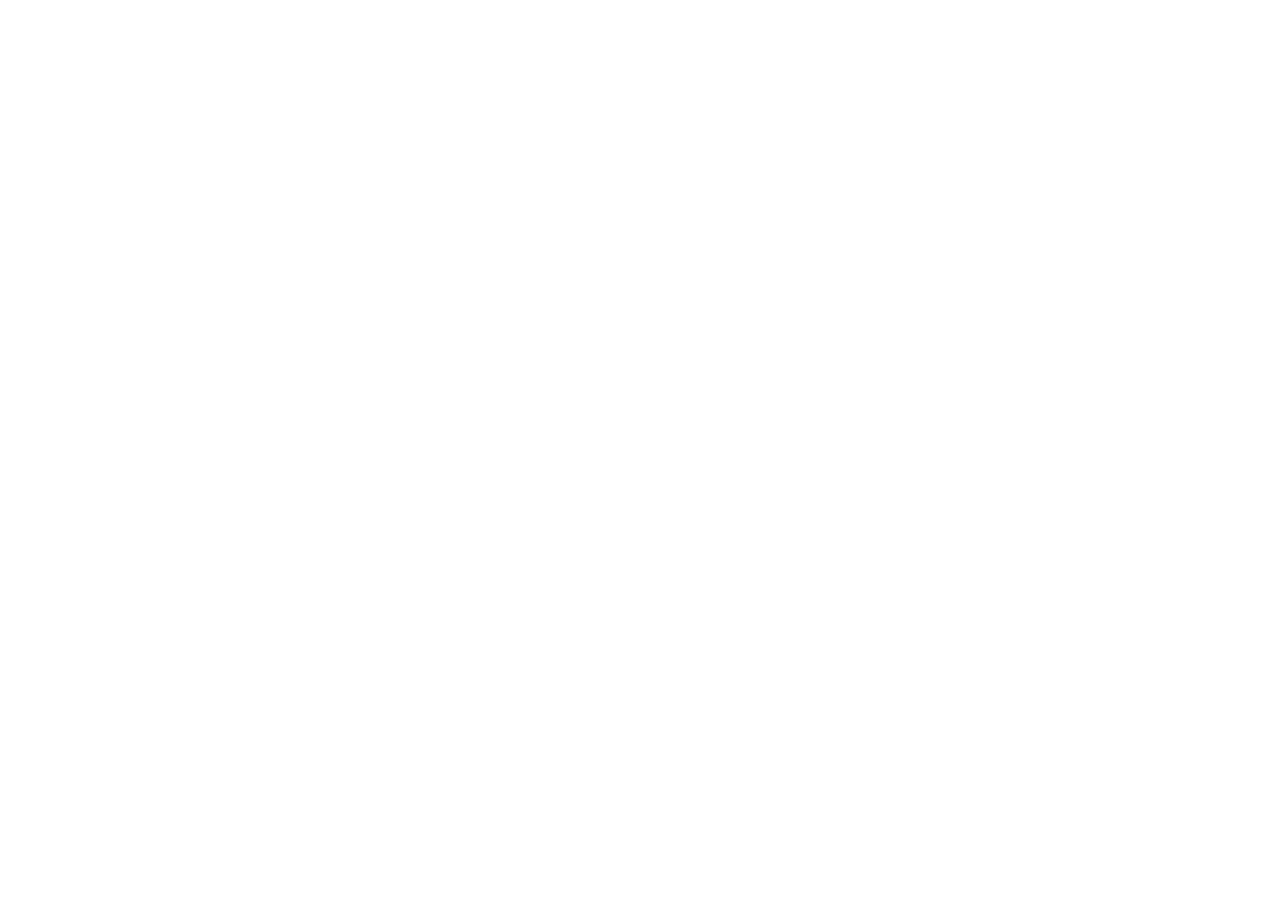
==== about.html @ b6c13cb3 "Intial commit" ====
<!DOCTYPE html>
<html lang="en">
<head>
    <meta charset="UTF-8">
    <meta name="viewport" content="width=device-width, initial-scale=1.0">
    <title>Document</title>
</head>
<body>
    
</body>
</html>
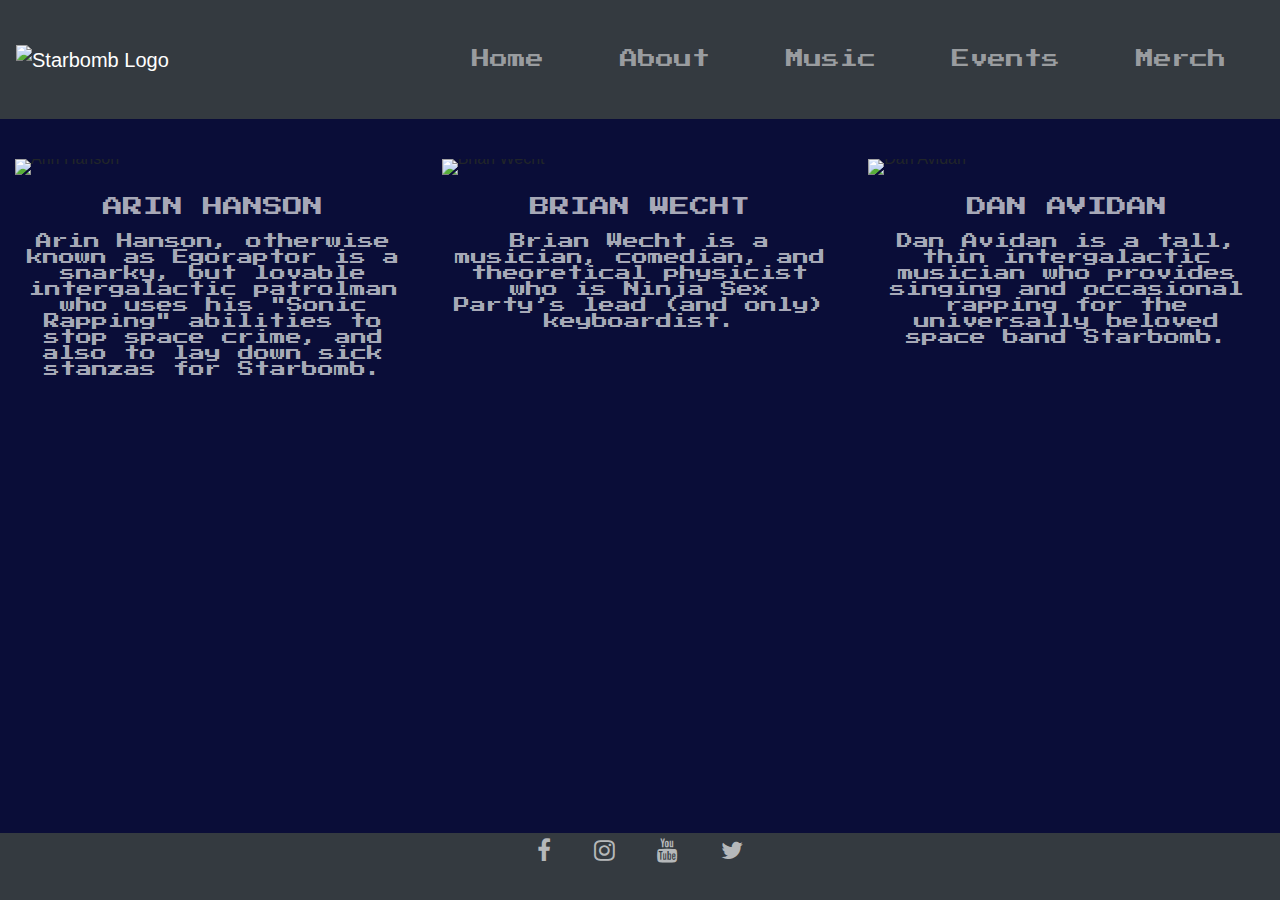
==== commit 1324739b: "Responsive elements refind for index,about,music and event pages for desktop, tablet and mobile disp" ====
--- a/about.html
+++ b/about.html
@@ -3,9 +3,83 @@
 <head>
     <meta charset="UTF-8">
     <meta name="viewport" content="width=device-width, initial-scale=1.0">
-    <title>Document</title>
+    <link rel="stylesheet" href="https://maxcdn.bootstrapcdn.com/bootstrap/4.2.1/css/bootstrap.min.css"/>  
+    <link href="https://maxcdn.bootstrapcdn.com/font-awesome/4.6.3/css/font-awesome.min.css" rel="stylesheet" type="text/css">
+    <link rel="stylesheet" href="assets/css/style.css"> 
+    <title>Starbomb - About</title>
 </head>
+
 <body>
-    
+
+<!-- Top navigation bar with links and band logo -->
+<nav class="navbar navbar-dark bg-dark navbar-expand-md sticky-top " >
+    <a class="navbar-brand"  href="index.html"> <img src="assets/images/starbomb-logo-2.png" alt="Starbomb Logo" style="width:144px;height:117px;"></a>
+    <button class="navbar-toggler" data-toggle="collapse" data-target="#navMenu"><span class="navbar-toggler-icon"></span></button>
+    <div class="collapse navbar-collapse " id="navMenu">  
+        <ul class="navbar-nav ml-auto">
+            <li class="nav-item "> <a class="nav-link" href="index.html"> Home </a> </li>
+	        <li class="nav-item"> <a class="nav-link" href="about.html"> About </a> </li>
+	        <li class="nav-item"> <a class="nav-link" href="music.html"> Music </a> </li>
+	        <li class="nav-item"> <a class="nav-link" href="events.html"> Events </a> </li>
+	        <li class="nav-item"> <a class="nav-link" href="merch.html"> Merch </a> </li>
+        </ul>
+    </div>     
+</nav>
+
+<!--About Sections-->
+<section class="container-fluid buffer">
+    <div class="row" id="about-photo">
+
+        <div class="col-sm-4"> 
+            <img src="assets/images/members-arin.jpg" alt="Arin Hanson">
+            
+            <h5 class="title-name">ARIN HANSON</h5>
+            
+            <p class="about-text">Arin Hanson, otherwise known as Egoraptor is a snarky, but lovable intergalactic patrolman who uses his "Sonic Rapping" abilities to stop space crime, and also to lay down sick stanzas for Starbomb.</p>
+         
+        </div>
+
+        <div class="col-sm-4"> 
+            <img src="assets/images/members-brian.jpg" alt="Brian Wecht">
+            
+            <h5 class="title-name">BRIAN WECHT</h5>
+            
+            <p class="about-text">Brian Wecht is a musician, comedian, and theoretical physicist who is Ninja Sex Party’s lead (and only) keyboardist.</p>
+            
+        </div>
+
+        <div class="col-sm-4"> 
+            <img src="assets/images/members-dan.jpg" alt="Dan Avidan">
+            
+            <h5 class="title-name">DAN AVIDAN</h5>
+      
+            <p class="about-text">Dan Avidan is a tall, thin intergalactic musician who provides singing and occasional rapping for the universally beloved space band Starbomb.</p>
+            
+        </div>
+
+    </div>
+</section>
+
+<!-- Footer navbar w/ social links -->
+<footer >
+
+<ul class=" list-inline social-links mx-auto">
+    <li class="list-inline-item nav-item"><a class="nav-item" target="_blank" href="https://www.facebook.com/starbombband/"><i class="fa fa-facebook" aria-hidden="true" ></i>
+        <span class="sr-only">Facebook</span></a></li>
+    <li class="list-inline-item nav-item"><a target="_blank" href="https://www.instagram.com/starbombband/"><i class="fa fa-instagram" aria-hidden="true" ></i>
+        <span class="sr-only">Instagram</span></a></li>
+    <li class="list-inline-item nav-item"><a target="_blank" href="https://www.youtube.com/user/egoraptor"><i class="fa fa-youtube" aria-hidden="true" ></i>
+        <span class="sr-only">YouTube</span></a></li>
+    <li class="list-inline-item nav-item"><a target="_blank" href="https://twitter.com/starbomb"><i class="fa fa-twitter" aria-hidden="true" ></i>
+        <span class="sr-only">Twitter</span></a></li>
+</ul>
+
+</footer>
+
+
+<!-- Javascript import for bootstrap elements -->
+<script src="https://code.jquery.com/jquery-3.5.1.slim.min.js" integrity="sha384-DfXdz2htPH0lsSSs5nCTpuj/zy4C+OGpamoFVy38MVBnE+IbbVYUew+OrCXaRkfj" crossorigin="anonymous"></script>
+<script src="https://cdn.jsdelivr.net/npm/bootstrap@4.5.3/dist/js/bootstrap.bundle.min.js" integrity="sha384-ho+j7jyWK8fNQe+A12Hb8AhRq26LrZ/JpcUGGOn+Y7RsweNrtN/tE3MoK7ZeZDyx" crossorigin="anonymous"></script>
 </body>
+
 </html>--- a/assets/css/style.css
+++ b/assets/css/style.css
@@ -0,0 +1,253 @@
+@import url('https://fonts.googleapis.com/css2?family=Press+Start+2P&display=swap');
+
+/* Navbar styling */
+.nav-link {
+    font-family: 'Press Start 2P', cursive , sans-serif;
+    margin: 30px 30px;
+    font-size: large;
+}
+
+/* Body styling */
+html body {
+    background-color:#0a0d38;
+}
+
+.title-name{
+    font-family: 'Press Start 2P', cursive , sans-serif;
+    color: #fafafaad;
+    text-align: center;
+    padding: 20px;
+    height: 10%;
+}
+
+.about-text{
+    line-height: 1;
+    font-family: 'Press Start 2P', cursive , sans-serif;
+    color: #fafafaad;
+    text-align: center;
+    word-spacing: 1px;
+    display: inline-block;
+    margin:10px;
+}
+
+/* Footer styling */
+footer {
+    position:fixed;
+    clear: both;
+    left: 0;
+    bottom: 0;
+    width: 100%;
+    background-color:#343a40;
+    text-align: center;
+}
+
+/*Link Styling*/
+.social-links {
+    padding-bottom: 15px;
+}
+
+.social-links li a {
+    margin:15px;
+    font-size: x-large;
+    color: #fafafaad;
+}
+
+#music-links a{
+    display: flex;
+    justify-content: center;
+    font-family: 'Press Start 2P', cursive , sans-serif;
+    margin:70px;
+    font-size: x-large;
+    color: #fafafaad;
+}
+
+#music-links a i {
+    margin: 10px;
+    font-size: xxl;
+    
+}
+
+/* Home Gallery styling*/
+#gallery{
+    clear: both;
+    column-count: 3;
+    line-height: 1;
+    padding-bottom: 4%;
+}
+
+#gallery img{
+    margin: 10px;
+    width: 100%;
+    height: 100%;
+
+}
+
+/* About Gallery styling*/
+#about-photo{
+    clear: both;
+    column-count: 3;
+    line-height: 0;
+    column-gap: 0;
+
+}
+
+#about-photo img{
+    clear: both;
+    margin-top: 10px;
+    width: 100%;
+    height: 60%;
+}
+
+#music-video{
+    padding-top: 35px;
+    padding-bottom: 35px;
+}
+
+/*Form Styling*/
+.form-text{
+    text-align: center;
+    font-family: 'Press Start 2P', cursive , sans-serif;
+    color: #fafafaad;
+    padding-top: 30px;
+
+}
+
+.buffer{ 
+    clear: both;
+    margin-top:30px;
+    margin-bottom: 30px;
+}
+
+.form-layout{
+    height: 80%;
+    width: 60%;
+    margin-right: 20%;
+    margin-left: 20%;
+    padding-bottom:5%;
+}
+
+/*Merch page styling*/
+.merch-image{
+    max-width: 60%;
+} 
+
+/*Merch select styling*/
+
+select, .buy-button {
+display: inline-block;
+font-size: medium;
+font-family: 'Press Start 2P', cursive , sans-serif;
+color: #000000;
+width:20%;
+max-width:20%;
+box-sizing: border-box;
+border: 1px solid #aaa;
+border-radius: .5em;
+-moz-appearance: none;
+-webkit-appearance: none;
+appearance: none;
+}
+
+
+/*Screensize response*/
+
+@media screen and (min-width: 770px){
+
+#merch-layout{
+    column-count: 6;
+}
+
+}
+
+@media screen and (max-width:769px) {
+#gallery {
+    column-count: 3;
+    margin: 20px;
+    display: inline-block;
+}
+
+#gallery img{
+    margin: 10px;
+    width: 100%;
+    height: 100%;
+
+}
+
+#music-video{
+    column-count: 2;
+}
+
+#music-video iframe {
+    height: 70%;
+    padding-bottom: 10px;
+}
+
+.form-layout{
+    height: 80%;
+    width: 60%;
+    margin-right: 20%;
+    margin-left: 20%;
+    padding-bottom:7%;
+}
+
+
+#merch-layout{
+    column-count: 2;
+}
+
+
+
+/*select{
+    column-count: 1;
+}*/
+
+.about-text{
+    margin-bottom: 10px;
+}
+
+
+
+
+}
+
+@media screen and (max-width:480px) {
+#gallery {
+    column-count: 1;
+    margin-left: 10px;
+    display: inline-block;
+    padding-bottom: 20%;
+}
+
+#gallery img{
+    margin: 10px;
+    width: 100%;
+    height: 100%;
+
+}
+
+.about-text{
+    padding-bottom: 20%;
+}
+
+#music-video{
+    column-count: 1;
+}
+
+#music-video iframe {
+    height: 70%;
+    padding-bottom: 10px;
+}
+
+.form-layout{
+    height: 80%;
+    width: 60%;
+    margin-right: 20%;
+    margin-left: 20%;
+    padding-bottom:15%;
+}
+
+#merch-layout{
+    column-count: 2;
+}
+
+}
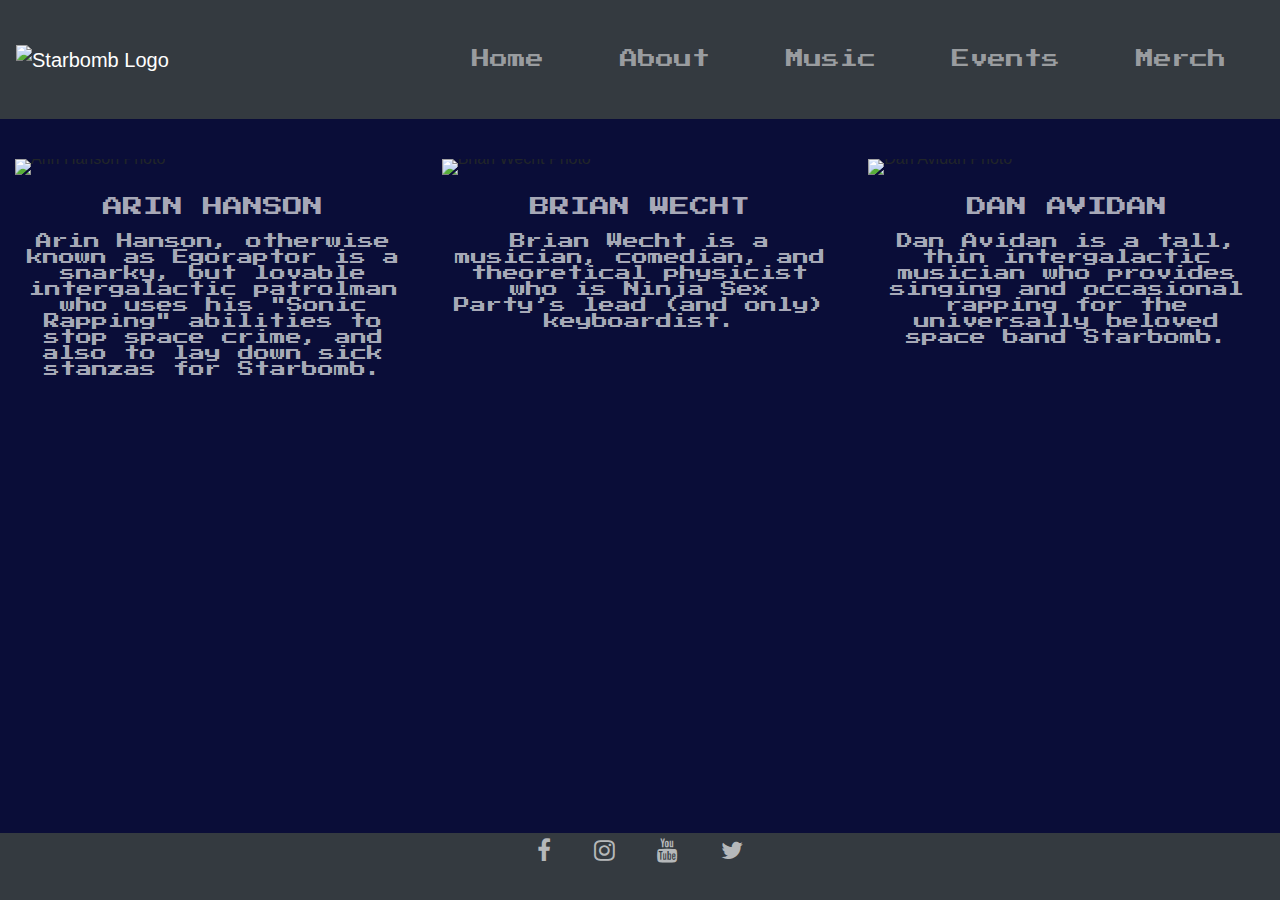
==== commit 91e2b19c: "All pages formatted for ease of updating, all pages validated with external validator, readme update" ====
--- a/about.html
+++ b/about.html
@@ -31,7 +31,7 @@
     <div class="row" id="about-photo">
 
         <div class="col-sm-4"> 
-            <img src="assets/images/members-arin.jpg" alt="Arin Hanson">
+            <img src="assets/images/members-arin.jpg" alt="Arin Hanson Photo">
             
             <h5 class="title-name">ARIN HANSON</h5>
             
@@ -40,7 +40,7 @@
         </div>
 
         <div class="col-sm-4"> 
-            <img src="assets/images/members-brian.jpg" alt="Brian Wecht">
+            <img src="assets/images/members-brian.jpg" alt="Brian Wecht Photo">
             
             <h5 class="title-name">BRIAN WECHT</h5>
             
@@ -49,7 +49,7 @@
         </div>
 
         <div class="col-sm-4"> 
-            <img src="assets/images/members-dan.jpg" alt="Dan Avidan">
+            <img src="assets/images/members-dan.jpg" alt="Dan Avidan Photo">
             
             <h5 class="title-name">DAN AVIDAN</h5>
       
@@ -60,7 +60,7 @@
     </div>
 </section>
 
-<!-- Footer navbar w/ social links -->
+<!-- Footer w/ social links -->
 <footer >
 
 <ul class=" list-inline social-links mx-auto">
@@ -76,7 +76,6 @@
 
 </footer>
 
-
 <!-- Javascript import for bootstrap elements -->
 <script src="https://code.jquery.com/jquery-3.5.1.slim.min.js" integrity="sha384-DfXdz2htPH0lsSSs5nCTpuj/zy4C+OGpamoFVy38MVBnE+IbbVYUew+OrCXaRkfj" crossorigin="anonymous"></script>
 <script src="https://cdn.jsdelivr.net/npm/bootstrap@4.5.3/dist/js/bootstrap.bundle.min.js" integrity="sha384-ho+j7jyWK8fNQe+A12Hb8AhRq26LrZ/JpcUGGOn+Y7RsweNrtN/tE3MoK7ZeZDyx" crossorigin="anonymous"></script>
--- a/assets/css/style.css
+++ b/assets/css/style.css
@@ -1,4 +1,14 @@
 @import url('https://fonts.googleapis.com/css2?family=Press+Start+2P&display=swap');
+/*General*/
+html body {
+    background-color:#0a0d38;
+}
+
+.buffer{ 
+    clear: both;
+    margin-top:30px;
+    margin-bottom: 30px;
+}
 
 /* Navbar styling */
 .nav-link {
@@ -7,11 +17,7 @@
     font-size: large;
 }
 
-/* Body styling */
-html body {
-    background-color:#0a0d38;
-}
-
+/* text styling */
 .title-name{
     font-family: 'Press Start 2P', cursive , sans-serif;
     color: #fafafaad;
@@ -79,7 +85,6 @@
     margin: 10px;
     width: 100%;
     height: 100%;
-
 }
 
 /* About Gallery styling*/
@@ -88,7 +93,6 @@
     column-count: 3;
     line-height: 0;
     column-gap: 0;
-
 }
 
 #about-photo img{
@@ -98,6 +102,7 @@
     height: 60%;
 }
 
+/*Video Styling */
 #music-video{
     padding-top: 35px;
     padding-bottom: 35px;
@@ -109,13 +114,6 @@
     font-family: 'Press Start 2P', cursive , sans-serif;
     color: #fafafaad;
     padding-top: 30px;
-
-}
-
-.buffer{ 
-    clear: both;
-    margin-top:30px;
-    margin-bottom: 30px;
 }
 
 .form-layout{
@@ -128,18 +126,21 @@
 
 /*Merch page styling*/
 .merch-image{
-    max-width: 60%;
+    height: 100%;
+    width: 100%;  
 } 
 
-/*Merch select styling*/
-
 select, .buy-button {
-display: inline-block;
+display:table-row;
 font-size: medium;
 font-family: 'Press Start 2P', cursive , sans-serif;
 color: #000000;
-width:20%;
-max-width:20%;
+height: 20%;
+width: 20%;
+margin-top:10%;
+margin-right: 40%;
+margin-left: 40%;
+padding-bottom:5%;
 box-sizing: border-box;
 border: 1px solid #aaa;
 border-radius: .5em;
@@ -151,14 +152,16 @@
 
 /*Screensize response*/
 
+
+/* Desktop response */
 @media screen and (min-width: 770px){
 
 #merch-layout{
-    column-count: 6;
-}
-
-}
-
+    column-count: 4;
+}
+}
+
+/* Tablet Response */
 @media screen and (max-width:769px) {
 #gallery {
     column-count: 3;
@@ -170,7 +173,6 @@
     margin: 10px;
     width: 100%;
     height: 100%;
-
 }
 
 #music-video{
@@ -190,26 +192,16 @@
     padding-bottom:7%;
 }
 
-
 #merch-layout{
-    column-count: 2;
-}
-
-
-
-/*select{
-    column-count: 1;
-}*/
+    column-count: 6;
+}
 
 .about-text{
     margin-bottom: 10px;
 }
-
-
-
-
-}
-
+}
+
+/* Mobile Response */
 @media screen and (max-width:480px) {
 #gallery {
     column-count: 1;
@@ -222,7 +214,6 @@
     margin: 10px;
     width: 100%;
     height: 100%;
-
 }
 
 .about-text{
@@ -247,7 +238,6 @@
 }
 
 #merch-layout{
-    column-count: 2;
-}
-
-}
+    column-count: 8;
+}
+}
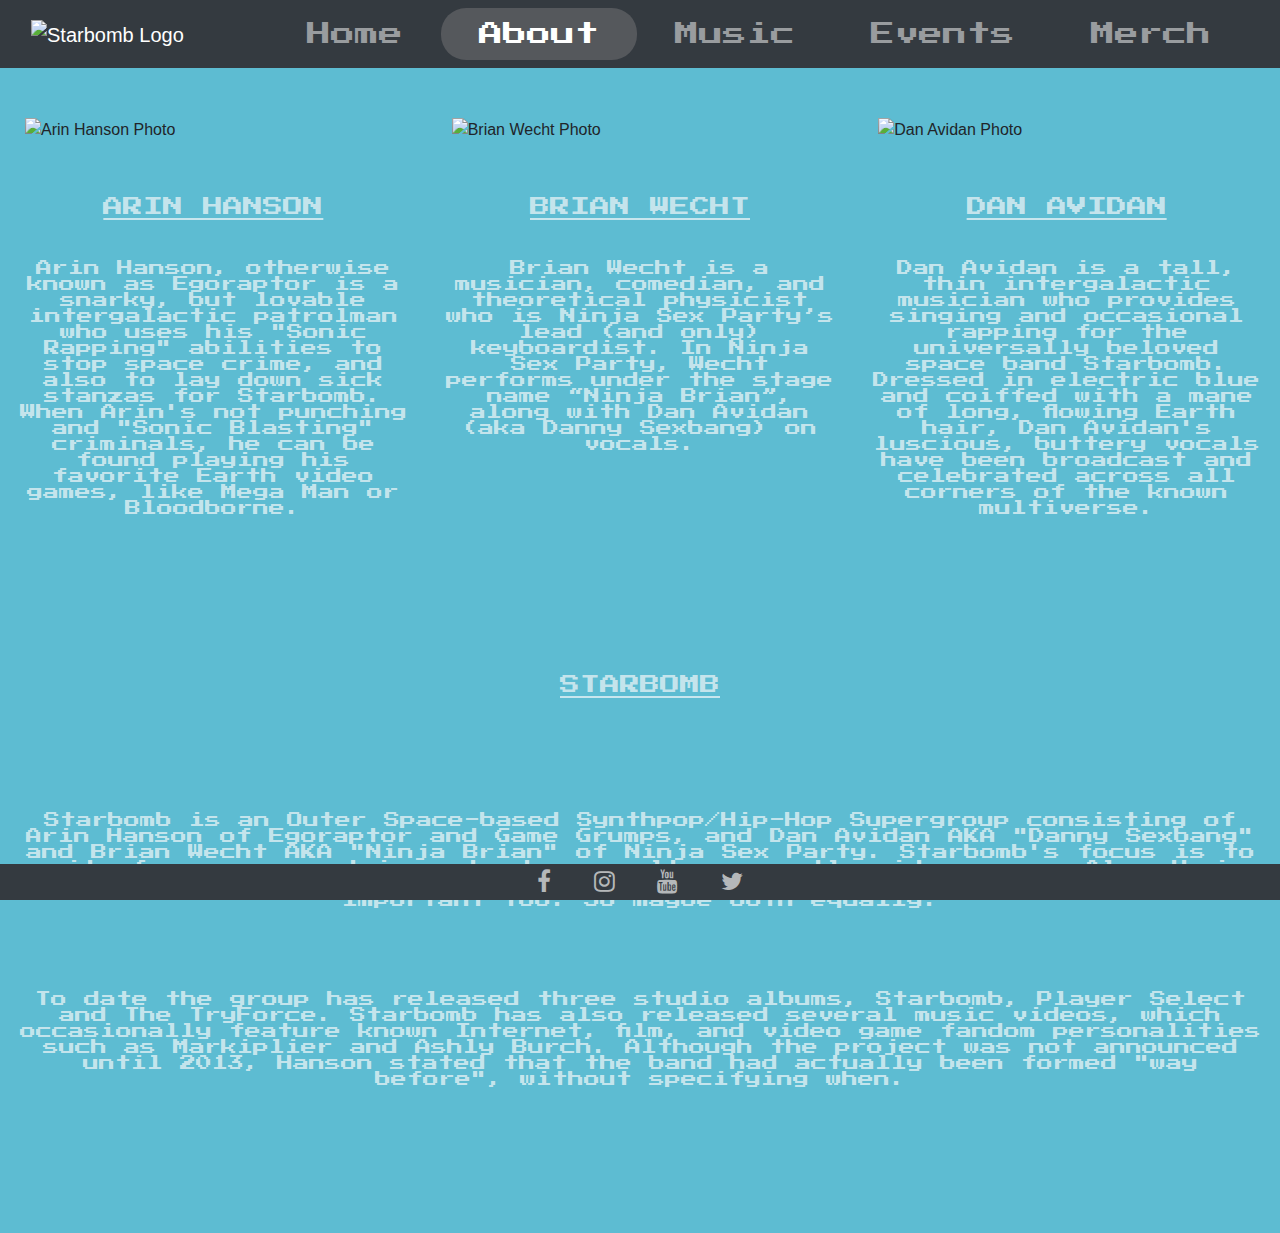
==== commit 235bed9d: "When site was deployed a display issue was found in the about page on mobile devices. Issue caused b" ====
--- a/about.html
+++ b/about.html
@@ -12,49 +12,61 @@
 <body>
 
 <!-- Top navigation bar with links and band logo -->
-<nav class="navbar navbar-dark bg-dark navbar-expand-md sticky-top " >
-    <a class="navbar-brand"  href="index.html"> <img src="assets/images/starbomb-logo-2.png" alt="Starbomb Logo" style="width:144px;height:117px;"></a>
+<nav class="navbar navbar-dark bg-dark navbar-expand-lg  navbar-fixed-top " >
+<div class="container-fluid">
+    <a class="navbar-brand"  href="index.html"> <img src="assets/images/starbomb-logo-2.png" alt="Starbomb Logo" style="width:86px;height:70px;"></a>
     <button class="navbar-toggler" data-toggle="collapse" data-target="#navMenu"><span class="navbar-toggler-icon"></span></button>
     <div class="collapse navbar-collapse " id="navMenu">  
         <ul class="navbar-nav ml-auto">
-            <li class="nav-item "> <a class="nav-link" href="index.html"> Home </a> </li>
-	        <li class="nav-item"> <a class="nav-link" href="about.html"> About </a> </li>
+            <li class="nav-item"> <a class="nav-link" href="index.html"> Home </a> </li>
+	        <li class="nav-item active"> <a class="nav-link" href="about.html"> About </a> </li>
 	        <li class="nav-item"> <a class="nav-link" href="music.html"> Music </a> </li>
 	        <li class="nav-item"> <a class="nav-link" href="events.html"> Events </a> </li>
 	        <li class="nav-item"> <a class="nav-link" href="merch.html"> Merch </a> </li>
         </ul>
-    </div>     
+    </div>  
+</div>   
 </nav>
 
 <!--About Sections-->
-<section class="container-fluid buffer">
+<section class="container-fluid">
     <div class="row" id="about-photo">
 
-        <div class="col-sm-4"> 
+        <div class="col-md-4 bottom-buffer"> 
             <img src="assets/images/members-arin.jpg" alt="Arin Hanson Photo">
             
             <h5 class="title-name">ARIN HANSON</h5>
             
-            <p class="about-text">Arin Hanson, otherwise known as Egoraptor is a snarky, but lovable intergalactic patrolman who uses his "Sonic Rapping" abilities to stop space crime, and also to lay down sick stanzas for Starbomb.</p>
+            <p class="about-text bottom-buffer">Arin Hanson, otherwise known as Egoraptor is a snarky, but lovable intergalactic patrolman who uses his "Sonic Rapping" abilities to stop space crime, and also to lay down sick stanzas for Starbomb. When Arin's not punching and "Sonic Blasting" criminals, he can be found playing his favorite Earth video games, like Mega Man or Bloodborne.</p>
          
         </div>
 
-        <div class="col-sm-4"> 
+        <div class="col-md-4 bottom-buffer"> 
             <img src="assets/images/members-brian.jpg" alt="Brian Wecht Photo">
             
             <h5 class="title-name">BRIAN WECHT</h5>
             
-            <p class="about-text">Brian Wecht is a musician, comedian, and theoretical physicist who is Ninja Sex Party’s lead (and only) keyboardist.</p>
+            <p class="about-text">Brian Wecht is a musician, comedian, and theoretical physicist who is Ninja Sex Party’s lead (and only) keyboardist. In Ninja Sex Party, Wecht performs under the stage name “Ninja Brian”, along with Dan Avidan (aka Danny Sexbang) on vocals.</p>
             
         </div>
 
-        <div class="col-sm-4"> 
+        <div class="col-md-4 bottom-buffer"> 
             <img src="assets/images/members-dan.jpg" alt="Dan Avidan Photo">
             
             <h5 class="title-name">DAN AVIDAN</h5>
       
-            <p class="about-text">Dan Avidan is a tall, thin intergalactic musician who provides singing and occasional rapping for the universally beloved space band Starbomb.</p>
+            <p class="about-text">Dan Avidan is a tall, thin intergalactic musician who provides singing and occasional rapping for the universally beloved space band Starbomb. Dressed in electric blue and coiffed with a mane of long, flowing Earth hair, Dan Avidan's luscious, buttery vocals have been broadcast and celebrated across all corners of the known multiverse. </p>
             
+        </div>
+
+        <div class="col-md-12 buffer bottom-buffer">
+
+        <h5 class="title-name buffer bottom-buffer"> STARBOMB </h5>
+
+        <p class="about-text buffer bottom-buffer"> Starbomb is an Outer Space-based Synthpop/Hip-Hop Supergroup consisting of Arin Hanson of Egoraptor and Game Grumps, and Dan Avidan AKA "Danny Sexbang" and Brian Wecht AKA "Ninja Brian" of Ninja Sex Party. Starbomb's focus is to write funny raps and jams about pop culture, mostly video games. Also their focus is to make good music. Mostly the second one. But the first one's important too. So maybe both equally. </p>
+
+        <p class="about-text buffer bottom-buffer">To date the group has released three studio albums, Starbomb, Player Select and The TryForce. Starbomb has also released several music videos, which occasionally feature known Internet, film, and video game fandom personalities such as Markiplier and Ashly Burch. Although the project was not announced until 2013, Hanson stated that the band had actually been formed "way before", without specifying when.</p>
+
         </div>
 
     </div>
--- a/assets/css/style.css
+++ b/assets/css/style.css
@@ -1,20 +1,40 @@
 @import url('https://fonts.googleapis.com/css2?family=Press+Start+2P&display=swap');
 /*General*/
 html body {
-    background-color:#0a0d38;
+    background-color:#5dbcd2;
 }
 
 .buffer{ 
-    clear: both;
-    margin-top:30px;
-    margin-bottom: 30px;
+    margin-top:20px;
+    margin-bottom: 20px;
+}
+
+.bottom-buffer{
+    margin-bottom: 5%;
+}
+
+.vid-title{
+    font-family: 'Press Start 2P', cursive , sans-serif;
+    color: #fafafaad;
+    text-align: center;
+    padding: 20px;
+    height: 20%;
+    margin-top:40%;
+    margin-bottom:40%;
+    text-decoration: underline;
+    line-height: 3;
 }
 
 /* Navbar styling */
 .nav-link {
     font-family: 'Press Start 2P', cursive , sans-serif;
-    margin: 30px 30px;
-    font-size: large;
+    margin: 0px 30px;
+    font-size: x-large;
+}
+
+.navbar .active{
+    background:#55585c;
+    border-radius:25px;
 }
 
 /* text styling */
@@ -22,8 +42,9 @@
     font-family: 'Press Start 2P', cursive , sans-serif;
     color: #fafafaad;
     text-align: center;
-    padding: 20px;
-    height: 10%;
+    padding: 25px 5px;
+    text-decoration: underline;
+    line-height: 2;
 }
 
 .about-text{
@@ -33,16 +54,16 @@
     text-align: center;
     word-spacing: 1px;
     display: inline-block;
-    margin:10px;
+    
 }
 
 /* Footer styling */
 footer {
     position:fixed;
-    clear: both;
     left: 0;
     bottom: 0;
     width: 100%;
+    height: 4%;
     background-color:#343a40;
     text-align: center;
 }
@@ -58,54 +79,59 @@
     color: #fafafaad;
 }
 
-#music-links a{
-    display: flex;
-    justify-content: center;
-    font-family: 'Press Start 2P', cursive , sans-serif;
-    margin:70px;
-    font-size: x-large;
-    color: #fafafaad;
-}
-
-#music-links a i {
+/*Button styling*/
+.button {
+    padding: 5px;
+    font-family: 'Press Start 2P', cursive , sans-serif;
+    font-size:medium;
+    text-align: center;
+    vertical-align: middle;
+    color: #fafafaad;
+    background-color:#343a40;
+    border-radius: 15px;
+    box-shadow: 0 9px #999;
     margin: 10px;
-    font-size: xxl;
-    
+}
+
+
+.icon{
+    vertical-align: middle;
+    margin-bottom:6px;
 }
 
 /* Home Gallery styling*/
-#gallery{
-    clear: both;
-    column-count: 3;
-    line-height: 1;
-    padding-bottom: 4%;
-}
-
-#gallery img{
-    margin: 10px;
+
+#carouselBandImages{
+    height: 770px;
+    margin-top:15px;
+    margin-bottom:5%;
+}
+
+#carouselBandImages img{
+    width: 90%;
+    height: 770px;
+}
+
+#about-photo{
+    column-count: 4;
+    margin-top: 10px;
+    padding-top: 20px;
+    padding-bottom:20px;
+}
+
+#about-photo img{
+    margin-top:10px;
+    margin-bottom:10px;
+    height:50%;
     width: 100%;
-    height: 100%;
-}
-
-/* About Gallery styling*/
-#about-photo{
-    clear: both;
-    column-count: 3;
-    line-height: 0;
-    column-gap: 0;
-}
-
-#about-photo img{
-    clear: both;
-    margin-top: 10px;
-    width: 100%;
-    height: 60%;
+    padding: 10px;
 }
 
 /*Video Styling */
 #music-video{
     padding-top: 35px;
     padding-bottom: 35px;
+
 }
 
 /*Form Styling*/
@@ -122,25 +148,29 @@
     margin-right: 20%;
     margin-left: 20%;
     padding-bottom:5%;
+    line-height: 10px;
 }
 
 /*Merch page styling*/
+
 .merch-image{
+    float: right;
     height: 100%;
     width: 100%;  
 } 
 
 select, .buy-button {
 display:table-row;
+float:left;
 font-size: medium;
 font-family: 'Press Start 2P', cursive , sans-serif;
 color: #000000;
 height: 20%;
-width: 20%;
+width: 90%;
 margin-top:10%;
-margin-right: 40%;
-margin-left: 40%;
+margin-right: 2%;
 padding-bottom:5%;
+padding-right: 0;
 box-sizing: border-box;
 border: 1px solid #aaa;
 border-radius: .5em;
@@ -149,6 +179,26 @@
 appearance: none;
 }
 
+#merch-container{
+    background: #fafafaad;
+    box-sizing: border-box;
+    border: 1px solid rgb(5, 5, 5);
+    border-radius: .5em;
+}
+
+/*Event styling*/
+
+#tour div{
+    background-color: #343a40; 
+    display:inline-block;
+    box-sizing: border-box;
+    border: 1px solid rgb(5, 5, 5);
+    border-radius: .5em;
+    color:#fafafaad;
+    font-family: 'Press Start 2P', cursive , sans-serif;
+    padding: 30px 0 0 10px;
+    text-align: center;
+}
 
 /*Screensize response*/
 
@@ -156,23 +206,37 @@
 /* Desktop response */
 @media screen and (min-width: 770px){
 
+
 #merch-layout{
     column-count: 4;
 }
+
+.button-position{
+    margin-left: 40%;
+    margin-right:40%;
+    width: 20%;
+}
+
 }
 
 /* Tablet Response */
 @media screen and (max-width:769px) {
-#gallery {
-    column-count: 3;
-    margin: 20px;
-    display: inline-block;
-}
-
-#gallery img{
-    margin: 10px;
-    width: 100%;
+
+#carouselBandImages{
+    height: 80%;
+    margin-top:15px;
+    margin-bottom:15px;
+}
+
+#carouselBandImages img{
+    width: 90%;
     height: 100%;
+}
+
+.button-position{
+    margin-left: 40%;
+    margin-right:40%;
+    width: 20%;
 }
 
 #music-video{
@@ -197,27 +261,42 @@
 }
 
 .about-text{
-    margin-bottom: 10px;
+    padding:25px 5px;
 }
 }
 
 /* Mobile Response */
 @media screen and (max-width:480px) {
-#gallery {
-    column-count: 1;
-    margin-left: 10px;
-    display: inline-block;
-    padding-bottom: 20%;
-}
-
-#gallery img{
-    margin: 10px;
-    width: 100%;
+
+footer{
+    margin-top:10%;
+    height:6%;
+}
+
+.button-position{
+    margin-left: 20%;
+    margin-right:20%;
+    width: 60%;
+    padding-bottom: 25px;
+}
+
+#carouselBandImages{
+    height: 80%;
+    margin-top:15px;
+    margin-bottom:15px;
+}
+
+#carouselBandImages img{
+    width: 90%;
     height: 100%;
 }
 
 .about-text{
-    padding-bottom: 20%;
+    padding:25px 5px;
+}
+
+.title-name{
+    padding:25px 5px;
 }
 
 #music-video{
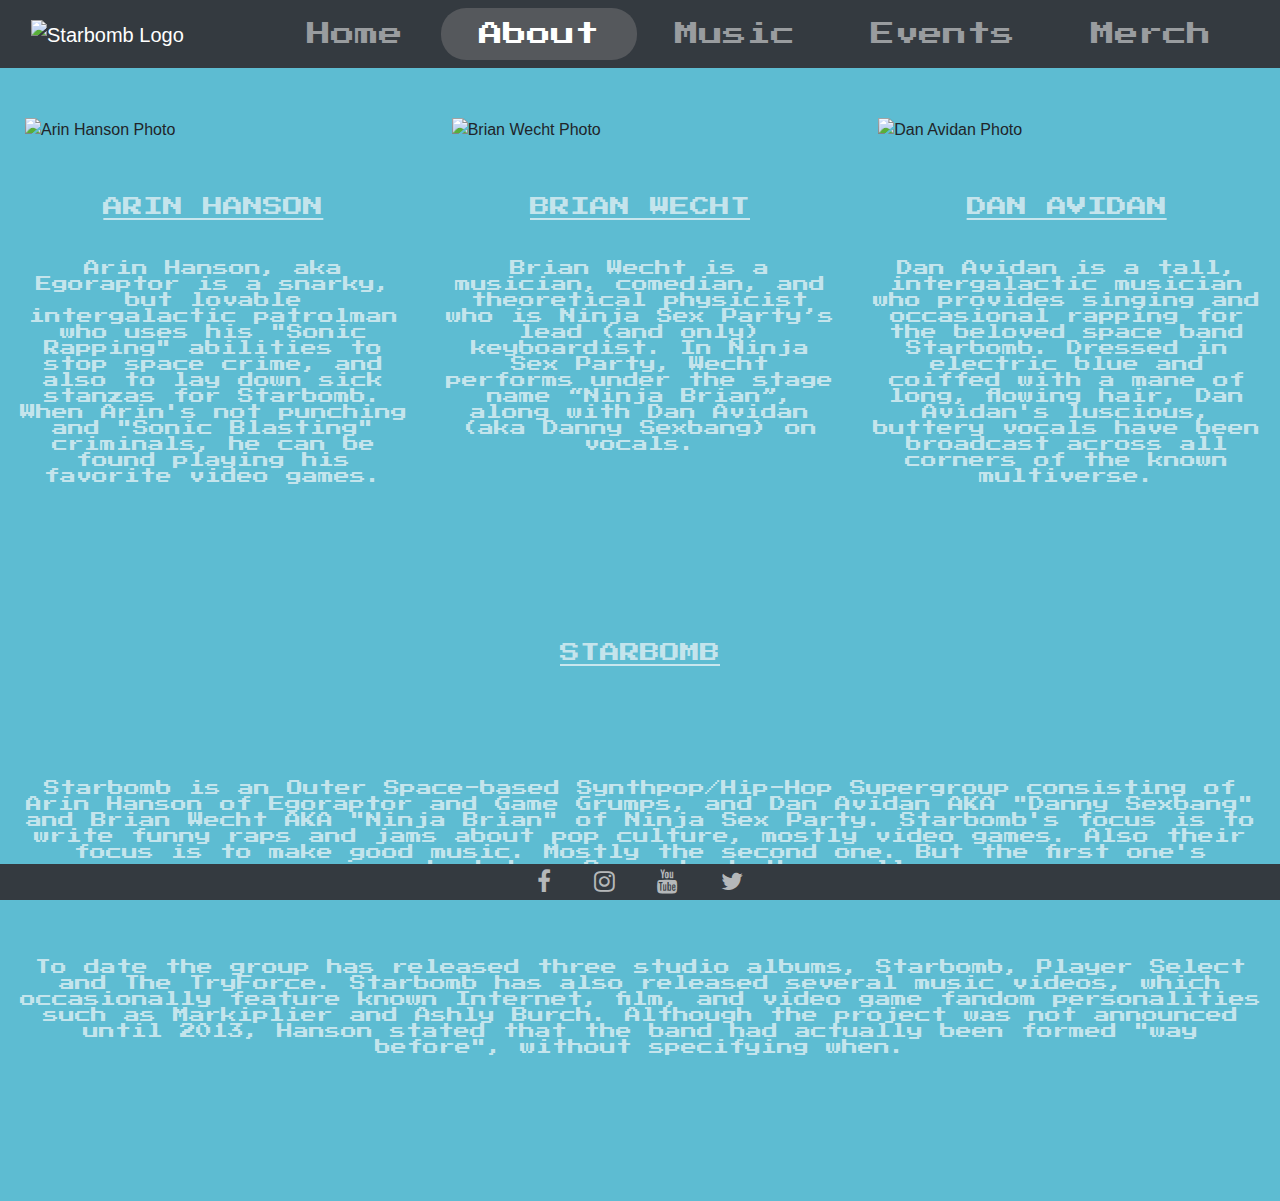
==== commit 42cbb5e5: "Incorrect information removed from content on about page" ====
--- a/about.html
+++ b/about.html
@@ -37,7 +37,7 @@
             
             <h5 class="title-name">ARIN HANSON</h5>
             
-            <p class="about-text bottom-buffer">Arin Hanson, otherwise known as Egoraptor is a snarky, but lovable intergalactic patrolman who uses his "Sonic Rapping" abilities to stop space crime, and also to lay down sick stanzas for Starbomb. When Arin's not punching and "Sonic Blasting" criminals, he can be found playing his favorite Earth video games, like Mega Man or Bloodborne.</p>
+            <p class="about-text bottom-buffer">Arin Hanson, aka Egoraptor is a snarky, but lovable intergalactic patrolman who uses his "Sonic Rapping" abilities to stop space crime, and also to lay down sick stanzas for Starbomb. When Arin's not punching and "Sonic Blasting" criminals, he can be found playing his favorite video games.</p>
          
         </div>
 
@@ -55,7 +55,7 @@
             
             <h5 class="title-name">DAN AVIDAN</h5>
       
-            <p class="about-text">Dan Avidan is a tall, thin intergalactic musician who provides singing and occasional rapping for the universally beloved space band Starbomb. Dressed in electric blue and coiffed with a mane of long, flowing Earth hair, Dan Avidan's luscious, buttery vocals have been broadcast and celebrated across all corners of the known multiverse. </p>
+            <p class="about-text">Dan Avidan is a tall, intergalactic musician who provides singing and occasional rapping for the beloved space band Starbomb. Dressed in electric blue and coiffed with a mane of long, flowing hair, Dan Avidan's luscious, buttery vocals have been broadcast across all corners of the known multiverse. </p>
             
         </div>
 
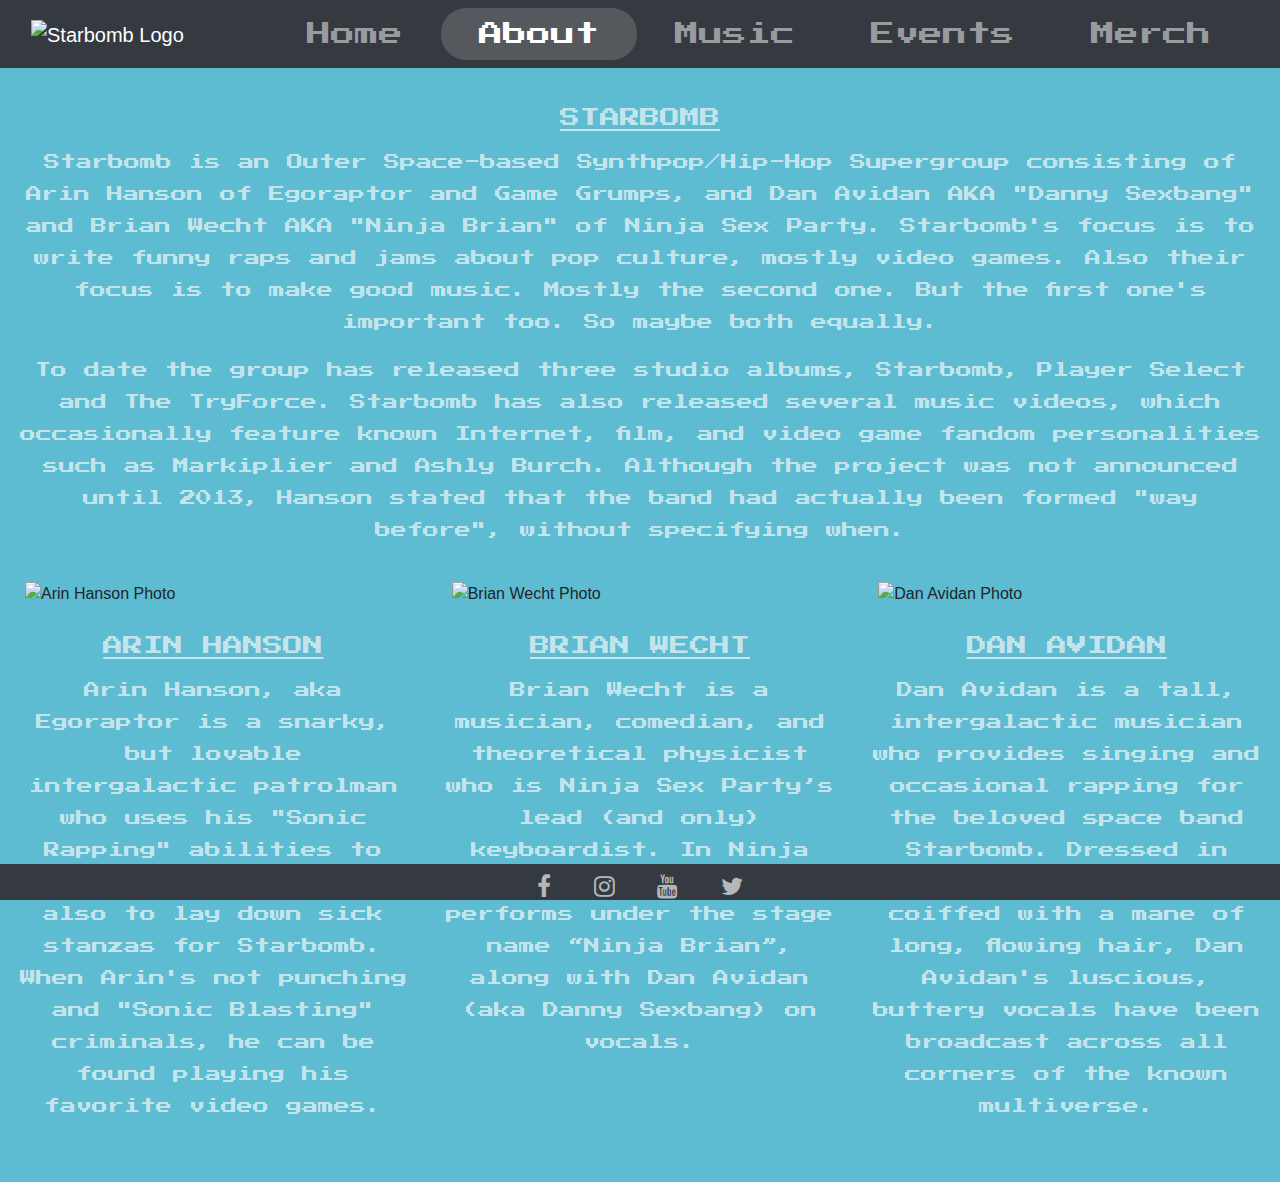
==== commit 05b4c63c: "Select elements refined for better display. Spacing reduced and content reordered in about.html for " ====
--- a/about.html
+++ b/about.html
@@ -32,41 +32,47 @@
 <section class="container-fluid">
     <div class="row" id="about-photo">
 
-        <div class="col-md-4 bottom-buffer"> 
+        <div class="col-md-12">
+
+        <h5 class="title-name "> STARBOMB </h5>
+
+        <p class="about-text"> Starbomb is an Outer Space-based Synthpop/Hip-Hop Supergroup consisting of Arin Hanson of Egoraptor and Game Grumps, and Dan Avidan AKA "Danny Sexbang" and Brian Wecht AKA "Ninja Brian" of Ninja Sex Party. Starbomb's focus is to write funny raps and jams about pop culture, mostly video games. Also their focus is to make good music. Mostly the second one. But the first one's important too. So maybe both equally. </p>
+
+        <p class="about-text">To date the group has released three studio albums, Starbomb, Player Select and The TryForce. Starbomb has also released several music videos, which occasionally feature known Internet, film, and video game fandom personalities such as Markiplier and Ashly Burch. Although the project was not announced until 2013, Hanson stated that the band had actually been formed "way before", without specifying when.</p>
+
+        </div>
+
+        <br>
+
+        <div class="col-md-4 "> 
             <img src="assets/images/members-arin.jpg" alt="Arin Hanson Photo">
             
             <h5 class="title-name">ARIN HANSON</h5>
             
-            <p class="about-text bottom-buffer">Arin Hanson, aka Egoraptor is a snarky, but lovable intergalactic patrolman who uses his "Sonic Rapping" abilities to stop space crime, and also to lay down sick stanzas for Starbomb. When Arin's not punching and "Sonic Blasting" criminals, he can be found playing his favorite video games.</p>
+            <p class="about-text  ">Arin Hanson, aka Egoraptor is a snarky, but lovable intergalactic patrolman who uses his "Sonic Rapping" abilities to stop space crime, and also to lay down sick stanzas for Starbomb. When Arin's not punching and "Sonic Blasting" criminals, he can be found playing his favorite video games.</p><br>
          
         </div>
 
-        <div class="col-md-4 bottom-buffer"> 
-            <img src="assets/images/members-brian.jpg" alt="Brian Wecht Photo">
+        <br>
+
+        <div class="col-md-4 "> 
+            <img class="" src="assets/images/members-brian.jpg" alt="Brian Wecht Photo">
             
             <h5 class="title-name">BRIAN WECHT</h5>
             
-            <p class="about-text">Brian Wecht is a musician, comedian, and theoretical physicist who is Ninja Sex Party’s lead (and only) keyboardist. In Ninja Sex Party, Wecht performs under the stage name “Ninja Brian”, along with Dan Avidan (aka Danny Sexbang) on vocals.</p>
+            <p class="about-text ">Brian Wecht is a musician, comedian, and theoretical physicist who is Ninja Sex Party’s lead (and only) keyboardist. In Ninja Sex Party, Wecht performs under the stage name “Ninja Brian”, along with Dan Avidan (aka Danny Sexbang) on vocals.</p><br>
             
         </div>
 
-        <div class="col-md-4 bottom-buffer"> 
+        <br>
+
+        <div class="col-md-4 "> 
             <img src="assets/images/members-dan.jpg" alt="Dan Avidan Photo">
             
             <h5 class="title-name">DAN AVIDAN</h5>
       
-            <p class="about-text">Dan Avidan is a tall, intergalactic musician who provides singing and occasional rapping for the beloved space band Starbomb. Dressed in electric blue and coiffed with a mane of long, flowing hair, Dan Avidan's luscious, buttery vocals have been broadcast across all corners of the known multiverse. </p>
+            <p class="about-text">Dan Avidan is a tall, intergalactic musician who provides singing and occasional rapping for the beloved space band Starbomb. Dressed in electric blue and coiffed with a mane of long, flowing hair, Dan Avidan's luscious, buttery vocals have been broadcast across all corners of the known multiverse. </p><br>
             
-        </div>
-
-        <div class="col-md-12 buffer bottom-buffer">
-
-        <h5 class="title-name buffer bottom-buffer"> STARBOMB </h5>
-
-        <p class="about-text buffer bottom-buffer"> Starbomb is an Outer Space-based Synthpop/Hip-Hop Supergroup consisting of Arin Hanson of Egoraptor and Game Grumps, and Dan Avidan AKA "Danny Sexbang" and Brian Wecht AKA "Ninja Brian" of Ninja Sex Party. Starbomb's focus is to write funny raps and jams about pop culture, mostly video games. Also their focus is to make good music. Mostly the second one. But the first one's important too. So maybe both equally. </p>
-
-        <p class="about-text buffer bottom-buffer">To date the group has released three studio albums, Starbomb, Player Select and The TryForce. Starbomb has also released several music videos, which occasionally feature known Internet, film, and video game fandom personalities such as Markiplier and Ashly Burch. Although the project was not announced until 2013, Hanson stated that the band had actually been formed "way before", without specifying when.</p>
-
         </div>
 
     </div>
@@ -89,8 +95,9 @@
 </footer>
 
 <!-- Javascript import for bootstrap elements -->
-<script src="https://code.jquery.com/jquery-3.5.1.slim.min.js" integrity="sha384-DfXdz2htPH0lsSSs5nCTpuj/zy4C+OGpamoFVy38MVBnE+IbbVYUew+OrCXaRkfj" crossorigin="anonymous"></script>
-<script src="https://cdn.jsdelivr.net/npm/bootstrap@4.5.3/dist/js/bootstrap.bundle.min.js" integrity="sha384-ho+j7jyWK8fNQe+A12Hb8AhRq26LrZ/JpcUGGOn+Y7RsweNrtN/tE3MoK7ZeZDyx" crossorigin="anonymous"></script>
+<script src="https://ajax.googleapis.com/ajax/libs/jquery/3.2.1/jquery.min.js"></script>
+<script src="https://cdnjs.cloudflare.com/ajax/libs/popper.js/1.12.6/umd/popper.min.js"></script>
+<script src="https://maxcdn.bootstrapcdn.com/bootstrap/4.0.0/js/bootstrap.min.js"></script>
 </body>
 
 </html>--- a/assets/css/style.css
+++ b/assets/css/style.css
@@ -13,16 +13,8 @@
     margin-bottom: 5%;
 }
 
-.vid-title{
-    font-family: 'Press Start 2P', cursive , sans-serif;
-    color: #fafafaad;
-    text-align: center;
-    padding: 20px;
-    height: 20%;
-    margin-top:40%;
-    margin-bottom:40%;
-    text-decoration: underline;
-    line-height: 3;
+.full-margin{
+    margin:2px;
 }
 
 /* Navbar styling */
@@ -42,19 +34,17 @@
     font-family: 'Press Start 2P', cursive , sans-serif;
     color: #fafafaad;
     text-align: center;
-    padding: 25px 5px;
+    
     text-decoration: underline;
     line-height: 2;
 }
 
 .about-text{
-    line-height: 1;
+    line-height: 2;
     font-family: 'Press Start 2P', cursive , sans-serif;
     color: #fafafaad;
     text-align: center;
     word-spacing: 1px;
-    display: inline-block;
-    
 }
 
 /* Footer styling */
@@ -66,6 +56,8 @@
     height: 4%;
     background-color:#343a40;
     text-align: center;
+    padding-top:5px;
+    padding-bottom:5px;
 }
 
 /*Link Styling*/
@@ -129,9 +121,21 @@
 
 /*Video Styling */
 #music-video{
-    padding-top: 35px;
-    padding-bottom: 35px;
-
+    margin-top:3%;
+    padding-left:7%;
+}
+
+#music-video iframe{
+    float: center;
+    margin:20px;
+}
+
+#music-video h2{
+    font-family: 'Press Start 2P', cursive , sans-serif;
+    color: #fafafaad;
+    text-decoration: underline;
+    line-height: 1;
+    text-align:center;
 }
 
 /*Form Styling*/
@@ -160,23 +164,20 @@
 } 
 
 select, .buy-button {
-display:table-row;
-float:left;
-font-size: medium;
-font-family: 'Press Start 2P', cursive , sans-serif;
-color: #000000;
-height: 20%;
-width: 90%;
-margin-top:10%;
-margin-right: 2%;
-padding-bottom:5%;
-padding-right: 0;
-box-sizing: border-box;
-border: 1px solid #aaa;
-border-radius: .5em;
--moz-appearance: none;
--webkit-appearance: none;
-appearance: none;
+    display:inline-block;
+    font-size: small;
+    font-family: 'Press Start 2P', cursive , sans-serif;
+    color: #000000;
+    width: 90%;
+    margin-right: 2%;
+    padding-bottom:5%;
+    padding-right: 0;
+    box-sizing: border-box;
+    border: 1px solid #aaa;
+    border-radius: .5em;
+    -moz-appearance: none;
+    -webkit-appearance: none;
+    appearance: none;
 }
 
 #merch-container{
@@ -189,15 +190,16 @@
 /*Event styling*/
 
 #tour div{
+    column-count:3;
     background-color: #343a40; 
-    display:inline-block;
     box-sizing: border-box;
     border: 1px solid rgb(5, 5, 5);
-    border-radius: .5em;
+    border-radius:15px;
     color:#fafafaad;
     font-family: 'Press Start 2P', cursive , sans-serif;
-    padding: 30px 0 0 10px;
-    text-align: center;
+    padding: 20px;
+    text-align: center;
+    margin: 1% 25%;
 }
 
 /*Screensize response*/
@@ -206,117 +208,141 @@
 /* Desktop response */
 @media screen and (min-width: 770px){
 
-
-#merch-layout{
-    column-count: 4;
-}
-
-.button-position{
-    margin-left: 40%;
-    margin-right:40%;
-    width: 20%;
-}
+    select, .buy-button {
+        padding:20px;
+    }
+
+    #merch-layout{
+        column-count: 4;
+    }
+
+    .button-position{
+        margin-left: 40%;
+        margin-right:40%;
+        width: 20%;
+    }
 
 }
 
 /* Tablet Response */
 @media screen and (max-width:769px) {
 
-#carouselBandImages{
-    height: 80%;
-    margin-top:15px;
-    margin-bottom:15px;
-}
-
-#carouselBandImages img{
-    width: 90%;
-    height: 100%;
-}
-
-.button-position{
-    margin-left: 40%;
-    margin-right:40%;
-    width: 20%;
-}
-
-#music-video{
-    column-count: 2;
-}
-
-#music-video iframe {
-    height: 70%;
-    padding-bottom: 10px;
-}
-
-.form-layout{
-    height: 80%;
-    width: 60%;
-    margin-right: 20%;
-    margin-left: 20%;
-    padding-bottom:7%;
-}
-
-#merch-layout{
-    column-count: 6;
-}
-
-.about-text{
-    padding:25px 5px;
-}
+    #carouselBandImages{
+        height: 80%;
+        margin-top:15px;
+        margin-bottom:15px;
+    }
+
+    #carouselBandImages img{
+        width: 90%;
+        height: 100%;
+    }
+
+    .button-position{
+        margin-left: 40%;
+        margin-right:40%;
+        width: 20%;
+    }
+
+    #about-photo img{
+        height:20%;
+        padding:10px;
+    }
+
+    #music-video{
+        column-count: 2;
+    }
+
+    #music-video iframe{
+        height: 340px;
+    }
+
+    #tour div{
+        column-count:1;
+    }
+
+    .form-layout{
+        height: 80%;
+        width: 99%;
+        margin-right: .5%;
+        margin-left: .5%;
+        padding-bottom:15%;
+    }
+
+    #merch-layout{
+        column-count: 6;
+    }
+
+    .about-text{
+        padding:25px 5px;
+    }
 }
 
 /* Mobile Response */
 @media screen and (max-width:480px) {
 
-footer{
-    margin-top:10%;
-    height:6%;
-}
-
-.button-position{
-    margin-left: 20%;
-    margin-right:20%;
-    width: 60%;
-    padding-bottom: 25px;
-}
-
-#carouselBandImages{
-    height: 80%;
-    margin-top:15px;
-    margin-bottom:15px;
-}
-
-#carouselBandImages img{
-    width: 90%;
-    height: 100%;
-}
-
-.about-text{
-    padding:25px 5px;
-}
-
-.title-name{
-    padding:25px 5px;
-}
-
-#music-video{
-    column-count: 1;
-}
-
-#music-video iframe {
-    height: 70%;
-    padding-bottom: 10px;
-}
-
-.form-layout{
-    height: 80%;
-    width: 60%;
-    margin-right: 20%;
-    margin-left: 20%;
-    padding-bottom:15%;
-}
-
-#merch-layout{
-    column-count: 8;
-}
-}
+    footer{
+        margin-top:10%;
+        height:6%;
+    }
+
+    .button-position{
+        margin-left: 20%;
+        margin-right:20%;
+        width: 60%;
+        padding-bottom: 25px;
+    }
+
+    #carouselBandImages{
+        height: 80%;
+        margin-top:15px;
+        margin-bottom:15px;
+    }
+
+    #carouselBandImages img{
+        width: 90%;
+        height: 100%;
+    }
+
+    .title-name{
+        padding:25px 5px;
+    }
+
+    #about-photo img{
+        height:30%;
+        padding:10px;
+    }
+
+   #music-video{
+        column-count: 2;
+        padding-bottom:10px;
+    }
+
+    #music-video iframe{
+        height: 340px;
+
+    }
+
+     #tour div{
+        column-count:1;
+        height:100%;
+        width:100%;
+        margin:2px;
+    }
+
+    .form-layout{
+        height: 80%;
+        width: 99%;
+        margin-right: .5%;
+        margin-left: .5%;
+        padding-bottom:15%;
+    }
+
+    #merch-layout{
+        column-count: 8;
+    }
+
+    .merch-image{
+        margin-top:10px;
+    }
+}
